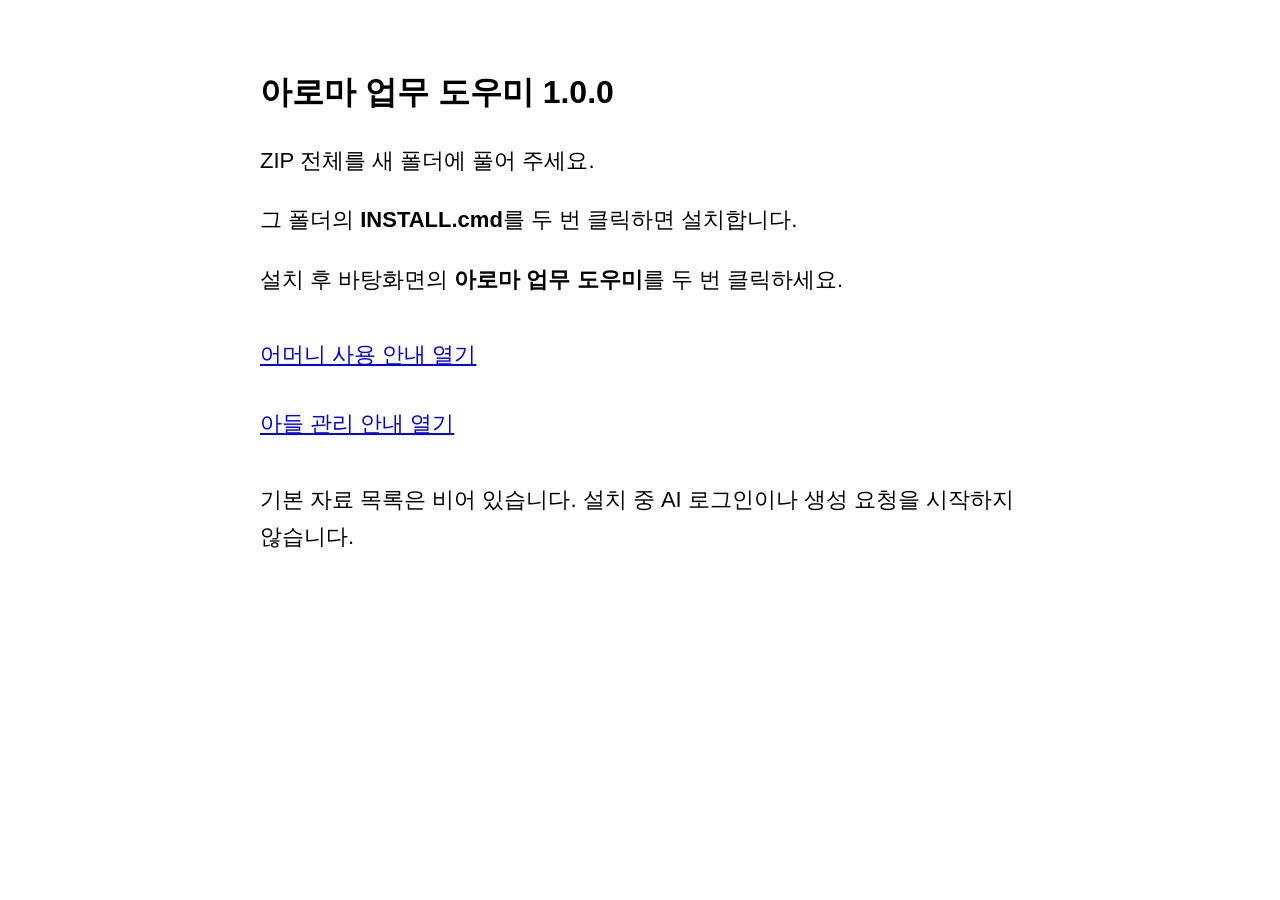
==== START_HERE.html @ a617af04 "Publish reviewed blank app 1.0.0" ====
<!doctype html><html lang="ko"><head><meta charset="utf-8"><meta name="viewport" content="width=device-width,initial-scale=1"><title>아로마 업무 도우미 시작</title><style>body{font:22px/1.7 sans-serif;max-width:760px;margin:24px auto;padding:20px}h1{font-size:32px}a{display:block;padding:16px 0}</style></head><body><h1>아로마 업무 도우미 1.0.0</h1><p>ZIP 전체를 새 폴더에 풀어 주세요.</p><p>그 폴더의 <strong>INSTALL.cmd</strong>를 두 번 클릭하면 설치합니다.</p><p>설치 후 바탕화면의 <strong>아로마 업무 도우미</strong>를 두 번 클릭하세요.</p><a href="aroma_app/MOTHER_GUIDE.html">어머니 사용 안내 열기</a><a href="aroma_app/SON_GUIDE.md">아들 관리 안내 열기</a><p>기본 자료 목록은 비어 있습니다. 설치 중 AI 로그인이나 생성 요청을 시작하지 않습니다.</p></body></html>
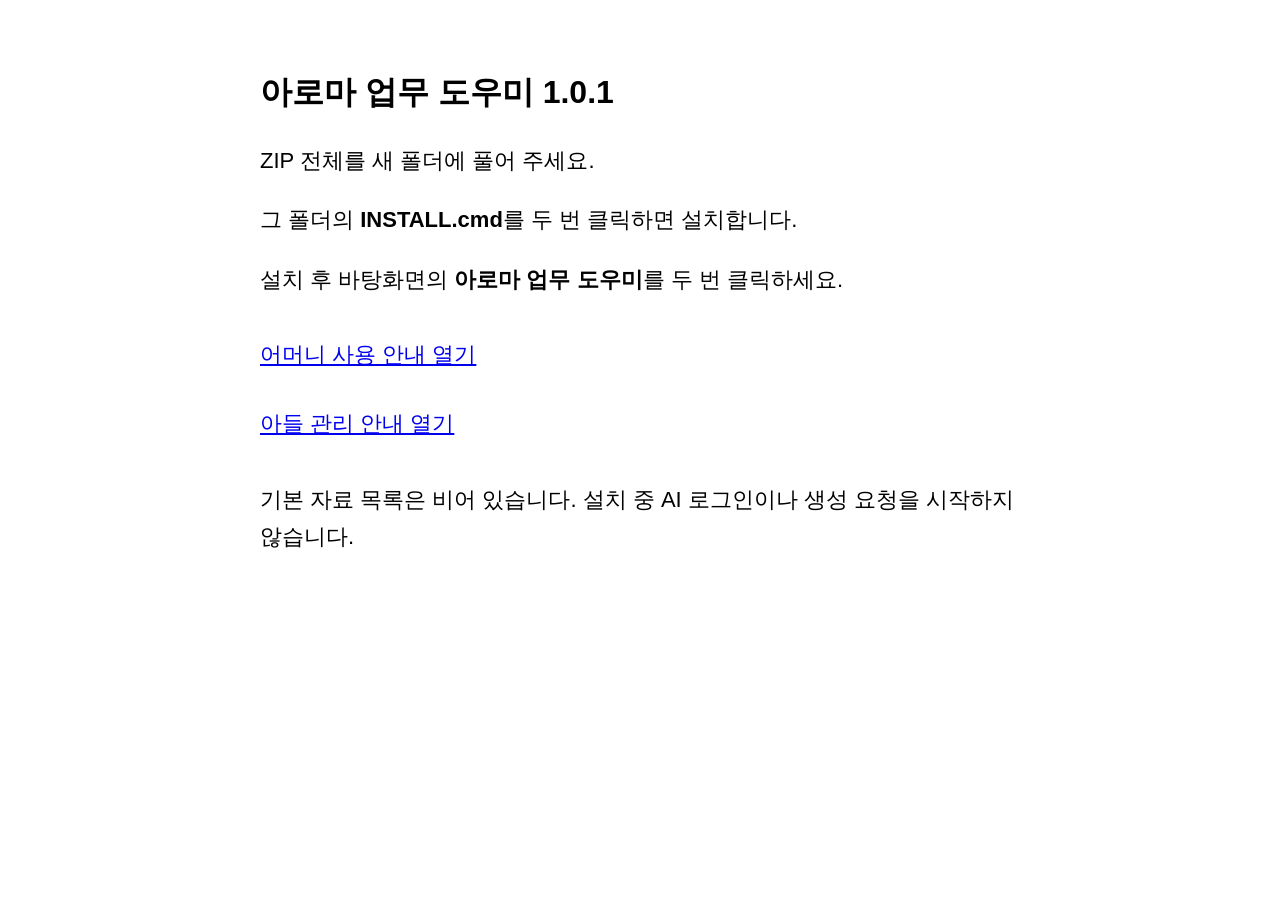
==== commit f2c5b790: "Publish reviewed blank app 1.0.1" ====
--- a/START_HERE.html
+++ b/START_HERE.html
@@ -1 +1 @@
-<!doctype html><html lang="ko"><head><meta charset="utf-8"><meta name="viewport" content="width=device-width,initial-scale=1"><title>아로마 업무 도우미 시작</title><style>body{font:22px/1.7 sans-serif;max-width:760px;margin:24px auto;padding:20px}h1{font-size:32px}a{display:block;padding:16px 0}</style></head><body><h1>아로마 업무 도우미 1.0.0</h1><p>ZIP 전체를 새 폴더에 풀어 주세요.</p><p>그 폴더의 <strong>INSTALL.cmd</strong>를 두 번 클릭하면 설치합니다.</p><p>설치 후 바탕화면의 <strong>아로마 업무 도우미</strong>를 두 번 클릭하세요.</p><a href="aroma_app/MOTHER_GUIDE.html">어머니 사용 안내 열기</a><a href="aroma_app/SON_GUIDE.md">아들 관리 안내 열기</a><p>기본 자료 목록은 비어 있습니다. 설치 중 AI 로그인이나 생성 요청을 시작하지 않습니다.</p></body></html>+<!doctype html><html lang="ko"><head><meta charset="utf-8"><meta name="viewport" content="width=device-width,initial-scale=1"><title>아로마 업무 도우미 시작</title><style>body{font:22px/1.7 sans-serif;max-width:760px;margin:24px auto;padding:20px}h1{font-size:32px}a{display:block;padding:16px 0}</style></head><body><h1>아로마 업무 도우미 1.0.1</h1><p>ZIP 전체를 새 폴더에 풀어 주세요.</p><p>그 폴더의 <strong>INSTALL.cmd</strong>를 두 번 클릭하면 설치합니다.</p><p>설치 후 바탕화면의 <strong>아로마 업무 도우미</strong>를 두 번 클릭하세요.</p><a href="aroma_app/MOTHER_GUIDE.html">어머니 사용 안내 열기</a><a href="aroma_app/SON_GUIDE.md">아들 관리 안내 열기</a><p>기본 자료 목록은 비어 있습니다. 설치 중 AI 로그인이나 생성 요청을 시작하지 않습니다.</p></body></html>
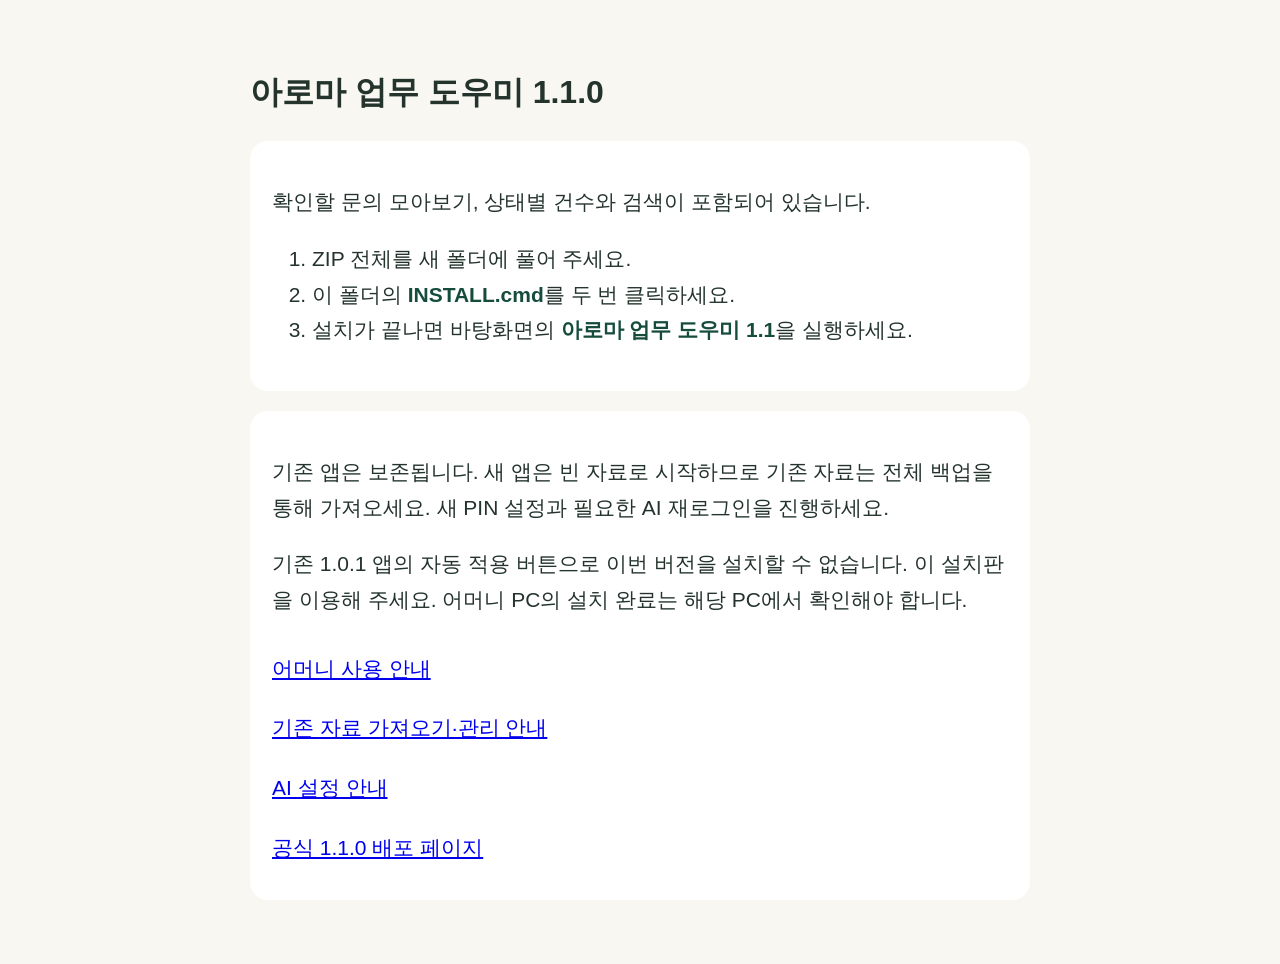
==== commit 5944e1f1: "Publish reviewed blank app 1.1.0 with inquiry inbox" ====
--- a/START_HERE.html
+++ b/START_HERE.html
@@ -1 +1 @@
-<!doctype html><html lang="ko"><head><meta charset="utf-8"><meta name="viewport" content="width=device-width,initial-scale=1"><title>아로마 업무 도우미 시작</title><style>body{font:22px/1.7 sans-serif;max-width:760px;margin:24px auto;padding:20px}h1{font-size:32px}a{display:block;padding:16px 0}</style></head><body><h1>아로마 업무 도우미 1.0.1</h1><p>ZIP 전체를 새 폴더에 풀어 주세요.</p><p>그 폴더의 <strong>INSTALL.cmd</strong>를 두 번 클릭하면 설치합니다.</p><p>설치 후 바탕화면의 <strong>아로마 업무 도우미</strong>를 두 번 클릭하세요.</p><a href="aroma_app/MOTHER_GUIDE.html">어머니 사용 안내 열기</a><a href="aroma_app/SON_GUIDE.md">아들 관리 안내 열기</a><p>기본 자료 목록은 비어 있습니다. 설치 중 AI 로그인이나 생성 요청을 시작하지 않습니다.</p></body></html>+<!doctype html><html lang="ko"><head><meta charset="utf-8"><meta name="viewport" content="width=device-width,initial-scale=1"><title>아로마 업무 도우미 1.1.0 시작</title><style>body{font:21px/1.7 sans-serif;max-width:780px;margin:20px auto;padding:24px;background:#f8f7f2;color:#24342d}h1{font-size:32px}a{display:block;padding:12px 0}strong{color:#164c3c}.card{background:white;border-radius:18px;padding:22px;margin:20px 0}</style></head><body><h1>아로마 업무 도우미 1.1.0</h1><div class="card"><p>확인할 문의 모아보기, 상태별 건수와 검색이 포함되어 있습니다.</p><ol><li>ZIP 전체를 새 폴더에 풀어 주세요.</li><li>이 폴더의 <strong>INSTALL.cmd</strong>를 두 번 클릭하세요.</li><li>설치가 끝나면 바탕화면의 <strong>아로마 업무 도우미 1.1</strong>을 실행하세요.</li></ol></div><div class="card"><p>기존 앱은 보존됩니다. 새 앱은 빈 자료로 시작하므로 기존 자료는 전체 백업을 통해 가져오세요. 새 PIN 설정과 필요한 AI 재로그인을 진행하세요.</p><p>기존 1.0.1 앱의 자동 적용 버튼으로 이번 버전을 설치할 수 없습니다. 이 설치판을 이용해 주세요. 어머니 PC의 설치 완료는 해당 PC에서 확인해야 합니다.</p><a href="aroma_app/MOTHER_GUIDE.html">어머니 사용 안내</a><a href="aroma_app/SON_GUIDE.md">기존 자료 가져오기·관리 안내</a><a href="aroma_app/SETUP_GUIDE.md">AI 설정 안내</a><a href="https://github.com/hdw727-code/healing-aroma-updates/releases/tag/v1.1.0" rel="noopener noreferrer">공식 1.1.0 배포 페이지</a></div></body></html>
